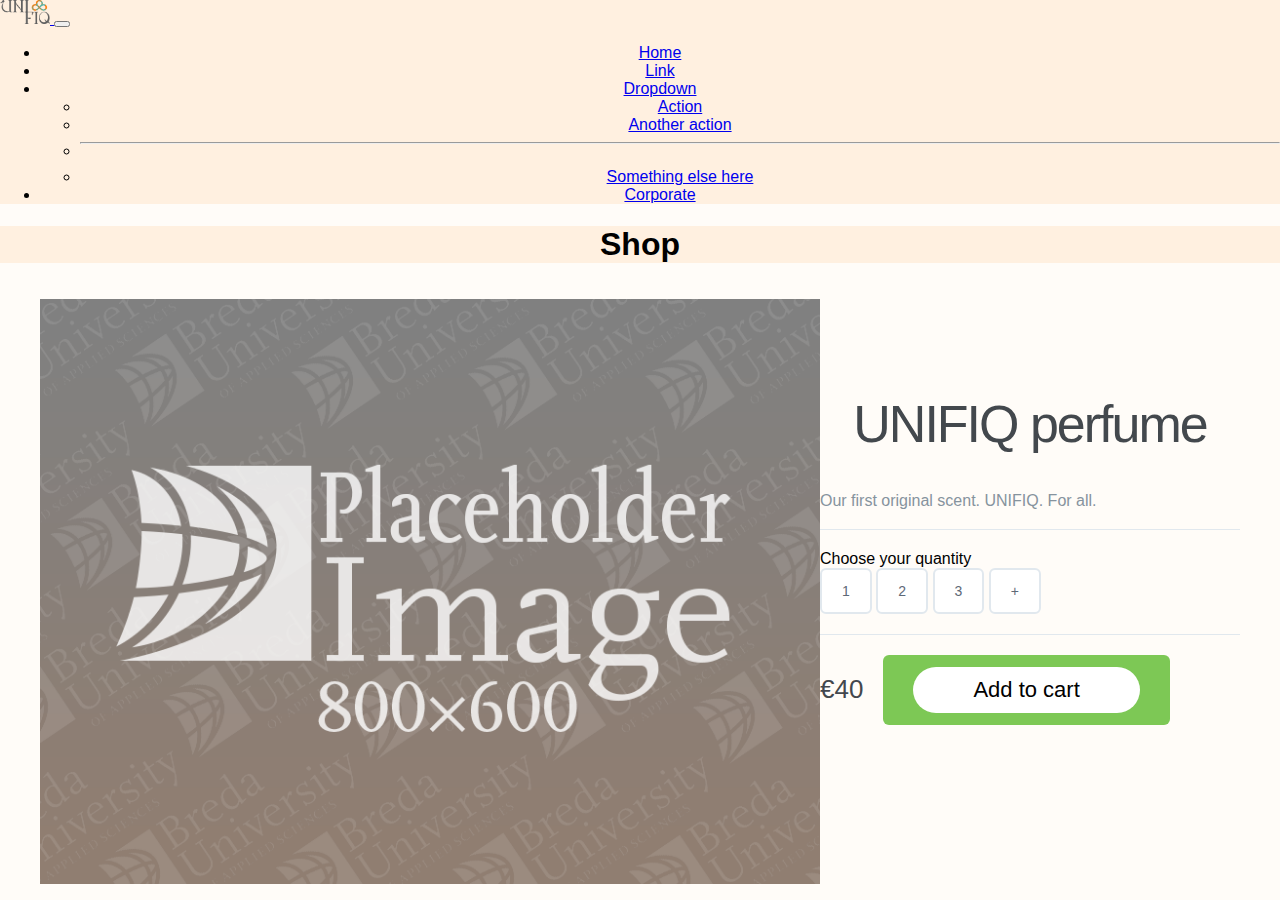
==== checkout.html @ 149c52ff "Worked on popup" ====
<!doctype html>
<html lang="en">
  <head>
    <meta charset="utf-8">
    <meta name="viewport" content="width=device-width, initial-scale=1">

    <!-- Bootstrap CSS -->
    <link href="https://cdn.jsdelivr.net/npm/bootstrap@5.1.1/dist/css/bootstrap.min.css" rel="stylesheet" integrity="sha384-F3w7mX95PdgyTmZZMECAngseQB83DfGTowi0iMjiWaeVhAn4FJkqJByhZMI3AhiU" crossorigin="anonymous">

    <!-- Own Styles -->
    <link rel="stylesheet" href="css/styles.css">

    <!-- Bootstrap Javascript -->
    <script src="https://cdn.jsdelivr.net/npm/bootstrap@5.1.1/dist/js/bootstrap.bundle.min.js" integrity="sha384-/bQdsTh/da6pkI1MST/rWKFNjaCP5gBSY4sEBT38Q/9RBh9AH40zEOg7Hlq2THRZ" crossorigin="anonymous"></script>

    <title>UNIFIQ Corporate Information</title>
  </head>
  <body>

    <!-- Navigation bar, adapted from https://getbootstrap.com/docs/5.1/components/navbar/ -->
    <nav class="navbar navbar-expand-lg navbar-light">
      <div class="container-fluid">
        <a class="navbar-brand" href="index.html">
          <img src="images/UNIFIQ.png" width="50" alt="Breda University of Applied Sciences">
        </a>
        <button class="navbar-toggler" type="button" data-bs-toggle="collapse" data-bs-target="#navbarSupportedContent" aria-controls="navbarSupportedContent" aria-expanded="false" aria-label="Toggle navigation">
          <span class="navbar-toggler-icon"></span>
        </button>
        <div class="collapse navbar-collapse" id="navbarSupportedContent">
          <ul class="navbar-nav me-auto mb-2 mb-lg-0">
            <li class="nav-item">
              <a class="nav-link" aria-current="page" href="index.html">Home</a>
            </li>
            <li class="nav-item">
              <a class="nav-link" href="#">Link</a>
            </li>
            <li class="nav-item dropdown">
              <a class="nav-link dropdown-toggle" href="#" id="navbarDropdown" role="button" data-bs-toggle="dropdown" aria-expanded="false">
                Dropdown
              </a>
              <ul class="dropdown-menu" aria-labelledby="navbarDropdown">
                <li><a class="dropdown-item" href="#">Action</a></li>
                <li><a class="dropdown-item" href="#">Another action</a></li>
                <li><hr class="dropdown-divider"></li>
                <li><a class="dropdown-item" href="#">Something else here</a></li>
              </ul>
            </li>
            <li class="nav-item">
              <a class="nav-link active" href="corporate.html">Corporate</a>
            </li>
          </ul>
        </div>
      </div>
    </nav>
    <!-- End of navigation bar -->

    <header class="py-2 py-md-4 py-lg-5 text-center container-fluid bg-gradient text-light">
      <h1 class="fw-light">Shop</h1>
    </header>
<main class="container">
 
  <!-- Left Column / Headphones Image -->
 <div class="left-column">
    <img data-image="black" src="images/placeholder.png" alt="UNIFIQ perfume">
  </div>
 
  <!-- Right Column -->
  <div class="right-column">
 
    <!-- Product Description -->
    <div class="product-description">
      <h1>UNIFIQ perfume</h1>
      <p>Our first original scent. UNIFIQ. For all.</p>
    </div>
 
    <!-- Product Configuration -->
    <div class="product-configuration">
 
      <!-- Cable Configuration -->
      <div class="quantity-config">
        <span>Choose your quantity</span>
 
        <div class="quantity-choose">
          <button>1</button>
          <button>2</button>
          <button>3</button>
			<button>+</button>
        </div>
    </div>
	  </div>
 
    <!-- Product Pricing -->
    <div class="product-price">
      <span>€40</span>
		<!-- Start atc button -->
		<div id="button" class="cart-btn">
			<button type="submit" class="btn" onClick="openPopup()">Add to cart</button>
			<div class="popup" id="popup">
				<img src="images/placeholder.png" alt="tick">
				<h2>Thank you!</h2>
				<p>Your order has been placed successfully.</p>
				<button type="button" onClick="closePopup()">OK</button>
				</div>
		</div>
    </div>
  </div>
	<script>
		let popup = document.getElementById("popup");
		
		function openPopup(){
			popup.classList.add("open-popup");
		function closePopup(){
			popup.classList.remove("open-popup");
		}
	</script>
</main>
  </body>
</html>
---- css/styles.css ----
/* Importing a Google Font */

@import url('https://fonts.googleapis.com/css2?family=Raleway:ital,wght@0,300;0,400;0,500&display=swap');

/* Changing the main font and background colour */

body {
	font-family: Raleway, sans-serif;
	background-color: #fffcf8;

}
.center {
  display: block;
  margin-left: auto;
  margin-right: auto;
  width: 25%;
}
/* Basic Styling */
html, body {
  height: 100%;
  width: 100%;
  margin: 0;
  font-family: 'Roboto', sans-serif;
}
 
/* Columns */
.left-column {
  width: 65%;
  position: relative;
}
.right-column {
  width: 35%;
  margin-top: 60px;
}
/* Left Column */
.left-column img {
  width: 100%;
  position: absolute;
  left: 0;
  top: 0;
}
 
.left-column img.active {
  opacity: 1;
}
/* Product Description */
.product-description {
  border-bottom: 1px solid #E1E8EE;
  margin-bottom: 20px;
}
.product-description span {
  font-size: 12px;
  color: #358ED7;
  letter-spacing: 1px;
  text-transform: uppercase;
  text-decoration: none;
}
.product-description h1 {
  font-weight: 300;
  font-size: 52px;
  color: #43484D;
  letter-spacing: -2px;
}
.product-description p {
  font-size: 16px;
  font-weight: 300;
  color: #86939E;
  line-height: 24px;
}
/* Cable Configuration */
.quantity-choose {
  margin-bottom: 20px;
}
 
.quantity-choose button {
  border: 2px solid #E1E8EE;
  border-radius: 6px;
  padding: 13px 20px;
  font-size: 14px;
  color: #5E6977;
  background-color: #fff;
  cursor: pointer;
  transition: all .5s;
}
 
.quantity-choose button:hover,
.quantity-choose button:active,
.quantity-choose button:focus {
  border: 2px solid #86939E;
  outline: none;
}
 
.quantity-config {
  border-bottom: 1px solid #E1E8EE;
  margin-bottom: 20px;
}
 
.quantity-config a {
  color: #358ED7;
  text-decoration: none;
  font-size: 12px;
  position: relative;
  margin: 10px 0;
  display: inline-block;
}
.quantity-config a:before {
  height: 15px;
  width: 15px;
  border-radius: 50%;
  border: 2px solid rgba(53, 142, 215, 0.5);
  display: inline-block;
  text-align: center;
  line-height: 16px;
  opacity: 0.5;
  margin-right: 5px;
}
/* Product Price */
.product-price {
  display: flex;
  align-items: center;
}
 
.product-price span {
  font-size: 26px;
  font-weight: 300;
  color: #43474D;
  margin-right: 20px;
}
 /* Popup */
.container {
  max-width: 1200px;
  margin: 0 auto;
  padding: 15px;
  display: flex;

}
.btn {
	padding: 10px 60px;
	background: #fff;
	border: 0;
	outline: none;
	cursor: pointer;
	font-size: 22px;
	font-weight: 500;
	border-radius: 30px;
}
.popup {
	width: 400px;
	background: #fff;
	border-radius: 6px;
	position: absolute;
	top: 0;
	left: 50%;
	transform: translate(-50%,-50%) scale(0.1);
	text-align: center;
	padding: 0 30px 30px;
	color: #333;
	visibility: hidden;
	transition: transform 0.4s, top 0.4s;
}
.open-popup {
	visibility: visible;
	top: 50%;
	transform: translate(-50%,-50%) scale(1);
}
.popup img{
	width: 100px;
	margin-top: -50px;
	border-radius: 50%;
	box-shadow: 0 2px 5px rgba(0, 0, 0, 0.2);
}
.popup h2{
	font-size: 38px;
	font-weight: 500;
	margin: 30px 0 10px;
}
.popup button {
	width: 100%;
	margin-top: 50px;
	padding: 10px 0;
	background: #6fd649;
	color: #fff;
	border: 0;
	outline: none;
	font-size: 18px;
	border-radius: 4px;
	cursor: pointer;
	box-shadow: 0 5px 5px rgba(0, 0, 0, 0.2);
}
.popup bottom{
	width: 100%;
	margin-top: 50px;
	padding: 10px 0;
	background: #6fd649;
	color: #fff;
	border: 0;
	outline: none;
	font-size: 18px;
	border-radius: 4px;
	cursor: pointer;
	box-shadow: 0 5px 5px rgba(0, 0, 0, 0.2);
}
/* End Popup */
.cart-btn {
  display: inline-block;
  background-color: #7DC855;
  border-radius: 6px;
  font-size: 16px;
  color: #FFFFFF;
  text-decoration: none;
  padding: 12px 30px;
  transition: all .5s;
}
.cart-btn:hover {
  background-color: #64af3d;
}
/* Responsive */
@media (max-width: 940px) {
  .container {
    flex-direction: column;
    margin-top: 60px;
  }
 
  .left-column,
  .right-column {
    width: 100%;
  }
 
  .left-column img {
    width: 300px;
    right: 0;
    top: -65px;
    left: initial;
  }
}
 
@media (max-width: 535px) {
  .left-column img {
    width: 220px;
    top: -85px;
  }
}

h1 {
  text-align: center;
}
h5 {
  text-align: center;
}
.card-text {
	text-align: center;
}
#team {
	border-radius: 50%;
}
.card {
	border-radius: 50px 50px;
}
/* Changing the background colour for the header */

header {
	background-color: #fff0e0;
	
}
.fw-light {
	color: black;
}
/* Changing the background color for the navigation bar */

.navbar {
	background-color: #fff0e0;

}
.navbar-collapse {
	text-align: center;
	
}
/* Effect on social media buttons */

footer a:hover {
	opacity: .5;
}

/* Add some content at the bottom of the video/page */
.content {
  position: sticky;
  bottom: 0;
  background: rgba(0, 0, 0, 0.0);
  color: #f1f1f1;
  width: 100%;
  padding: 20px;
}
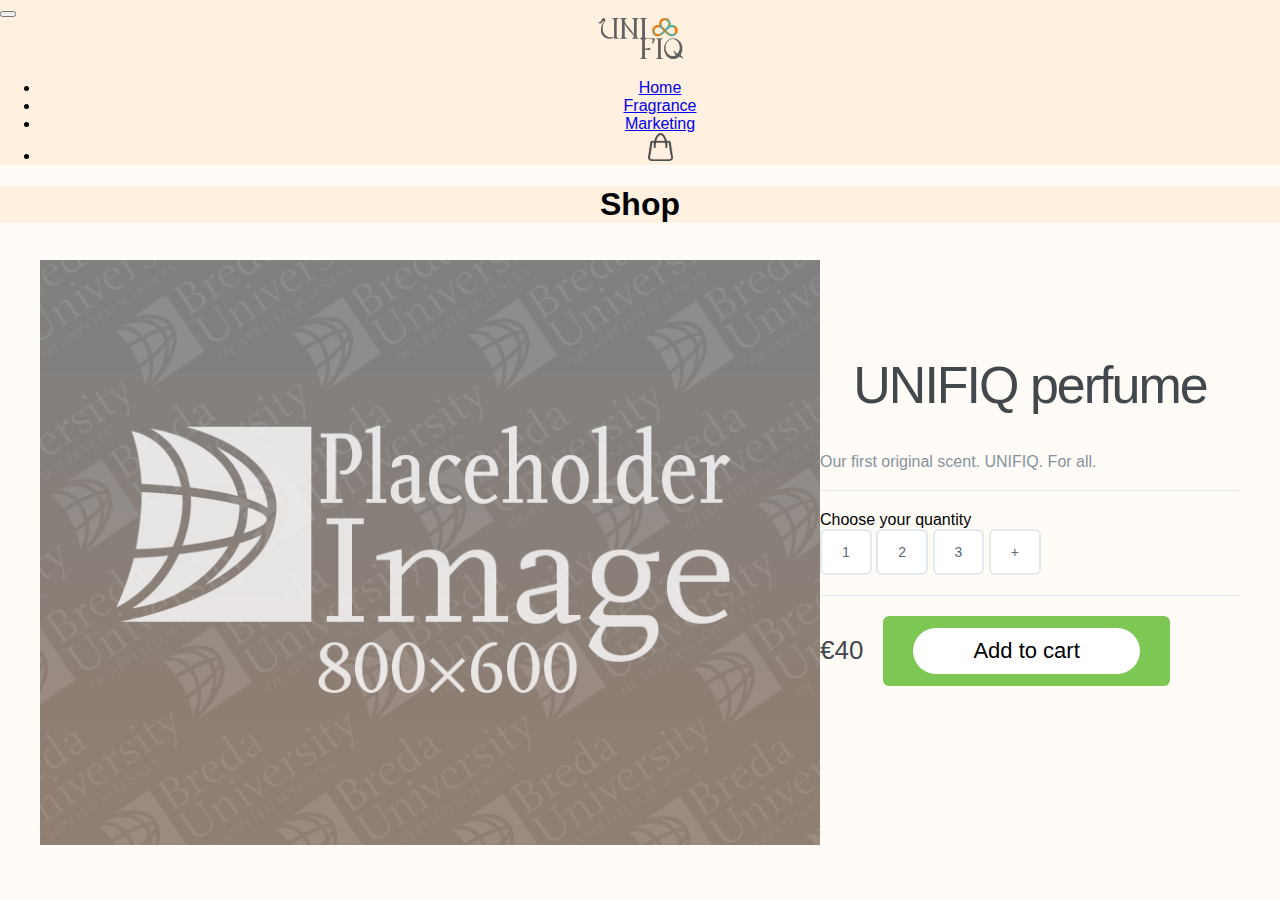
==== commit fb9fd6ac: "changes to homepage and nav bar" ====
--- a/checkout.html
+++ b/checkout.html
@@ -20,38 +20,31 @@
     <!-- Navigation bar, adapted from https://getbootstrap.com/docs/5.1/components/navbar/ -->
     <nav class="navbar navbar-expand-lg navbar-light">
       <div class="container-fluid">
-        <a class="navbar-brand" href="index.html">
-          <img src="images/UNIFIQ.png" width="50" alt="Breda University of Applied Sciences">
+        <a class="navbar-brand" href="#">
         </a>
         <button class="navbar-toggler" type="button" data-bs-toggle="collapse" data-bs-target="#navbarSupportedContent" aria-controls="navbarSupportedContent" aria-expanded="false" aria-label="Toggle navigation">
           <span class="navbar-toggler-icon"></span>
         </button>
         <div class="collapse navbar-collapse" id="navbarSupportedContent">
-          <ul class="navbar-nav me-auto mb-2 mb-lg-0">
+			  <img src="images/UNIFIQ.png" width="85" alt="Unifiq Logo">			
+          <ul class="navbar-nav me-auto mb-2 mb-lg-0 mx-auto">
             <li class="nav-item">
-              <a class="nav-link" aria-current="page" href="index.html">Home</a>
+              <a class="nav-link active" aria-current="page" href="index.html">Home</a>
             </li>
             <li class="nav-item">
-              <a class="nav-link" href="#">Link</a>
-            </li>
-            <li class="nav-item dropdown">
-              <a class="nav-link dropdown-toggle" href="#" id="navbarDropdown" role="button" data-bs-toggle="dropdown" aria-expanded="false">
-                Dropdown
-              </a>
-              <ul class="dropdown-menu" aria-labelledby="navbarDropdown">
-                <li><a class="dropdown-item" href="#">Action</a></li>
-                <li><a class="dropdown-item" href="#">Another action</a></li>
-                <li><hr class="dropdown-divider"></li>
-                <li><a class="dropdown-item" href="#">Something else here</a></li>
-              </ul>
+              <a class="nav-link" href="checkout.html">Fragrance</a>
             </li>
             <li class="nav-item">
-              <a class="nav-link active" href="corporate.html">Corporate</a>
+              <a class="nav-link" href="corporate.html">Marketing</a>
             </li>
-          </ul>
+<!-- we still need link to checkout here -->
+            <li class="nav-item">
+              <a class="nav-link" href="(final-checkout.html)"><img src="images/bag.png" width="25" alt="Bag Logo"></a>
+            </li>
+		  </ul>
         </div>
-      </div>
-    </nav>
+</div>
+  </nav>
     <!-- End of navigation bar -->
 
     <header class="py-2 py-md-4 py-lg-5 text-center container-fluid bg-gradient text-light">
--- a/css/styles.css
+++ b/css/styles.css
@@ -289,4 +289,9 @@
   color: #f1f1f1;
   width: 100%;
   padding: 20px;
-}+}
+.img-fluid {
+display: block;
+    margin-left: auto;
+    margin-right: auto
+}
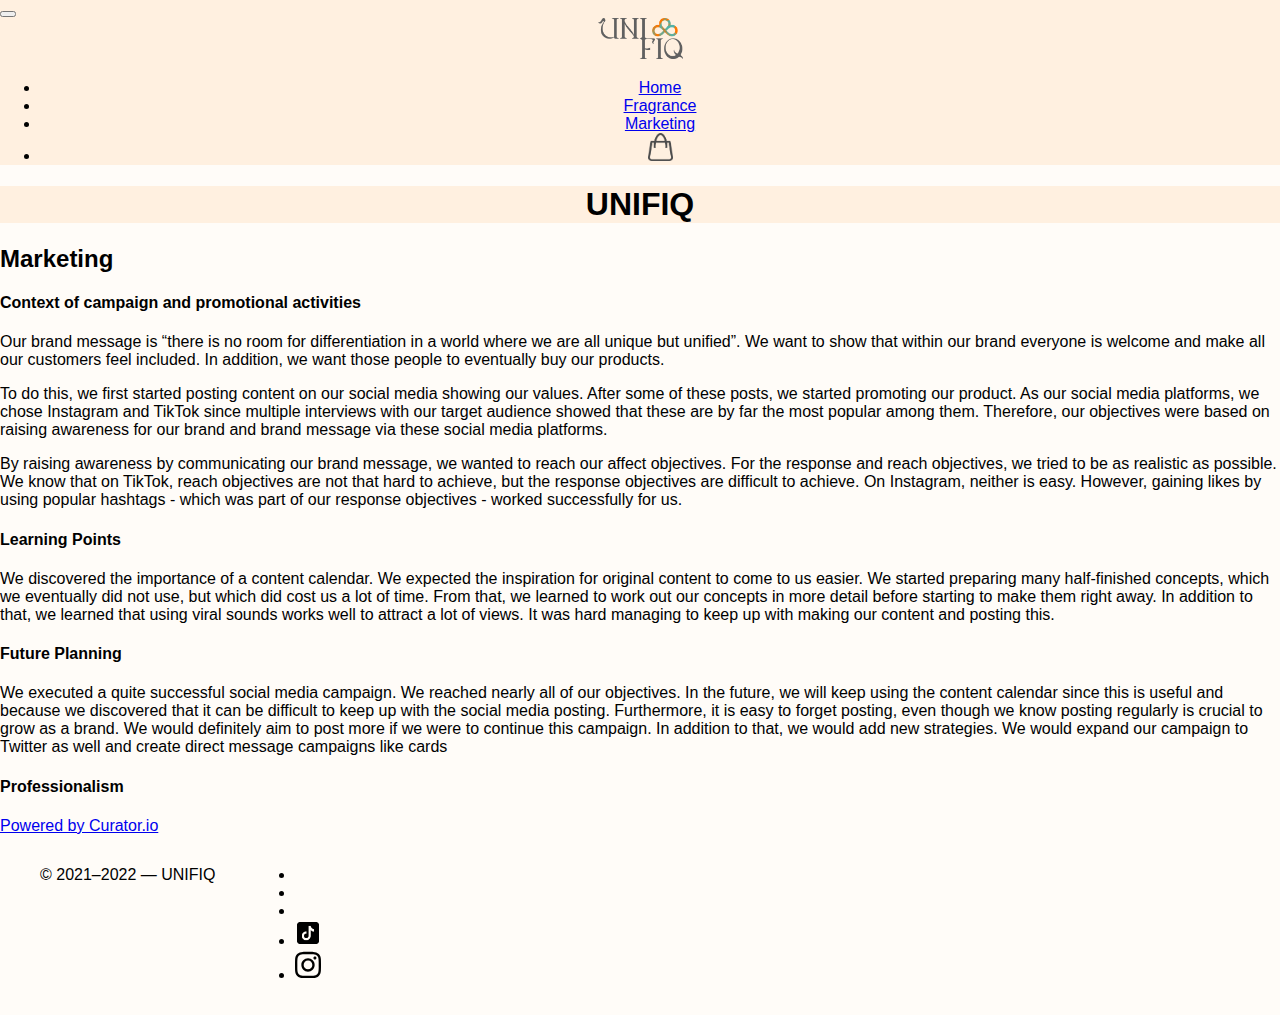
==== commit 7f7e967d: "changes" ====
--- a/checkout.html
+++ b/checkout.html
@@ -32,14 +32,14 @@
               <a class="nav-link active" aria-current="page" href="index.html">Home</a>
             </li>
             <li class="nav-item">
-              <a class="nav-link" href="checkout.html">Fragrance</a>
+              <a class="nav-link" href="shop.html">Fragrance</a>
             </li>
             <li class="nav-item">
-              <a class="nav-link" href="corporate.html">Marketing</a>
+              <a class="nav-link" href="marketing.html">Marketing</a>
             </li>
 <!-- we still need link to checkout here -->
             <li class="nav-item">
-              <a class="nav-link" href="(final-checkout.html)"><img src="images/bag.png" width="25" alt="Bag Logo"></a>
+              <a class="nav-link" href="checkout.html"><img src="images/bag.png" width="25" alt="Bag Logo"></a>
             </li>
 		  </ul>
         </div>
@@ -48,64 +48,66 @@
     <!-- End of navigation bar -->
 
     <header class="py-2 py-md-4 py-lg-5 text-center container-fluid bg-gradient text-light">
-      <h1 class="fw-light">Shop</h1>
+      <h1 class="fw-light">UNIFIQ</h1>
     </header>
-<main class="container">
- 
-  <!-- Left Column / Headphones Image -->
- <div class="left-column">
-    <img data-image="black" src="images/placeholder.png" alt="UNIFIQ perfume">
-  </div>
- 
-  <!-- Right Column -->
-  <div class="right-column">
- 
-    <!-- Product Description -->
-    <div class="product-description">
-      <h1>UNIFIQ perfume</h1>
-      <p>Our first original scent. UNIFIQ. For all.</p>
-    </div>
- 
-    <!-- Product Configuration -->
-    <div class="product-configuration">
- 
-      <!-- Cable Configuration -->
-      <div class="quantity-config">
-        <span>Choose your quantity</span>
- 
-        <div class="quantity-choose">
-          <button>1</button>
-          <button>2</button>
-          <button>3</button>
-			<button>+</button>
-        </div>
-    </div>
-	  </div>
- 
-    <!-- Product Pricing -->
-    <div class="product-price">
-      <span>€40</span>
-		<!-- Start atc button -->
-		<div id="button" class="cart-btn">
-			<button type="submit" class="btn" onClick="openPopup()">Add to cart</button>
-			<div class="popup" id="popup">
-				<img src="images/placeholder.png" alt="tick">
-				<h2>Thank you!</h2>
-				<p>Your order has been placed successfully.</p>
-				<button type="button" onClick="closePopup()">OK</button>
-				</div>
-		</div>
-    </div>
-  </div>
-	<script>
-		let popup = document.getElementById("popup");
-		
-		function openPopup(){
-			popup.classList.add("open-popup");
-		function closePopup(){
-			popup.classList.remove("open-popup");
-		}
-	</script>
-</main>
+
+    <main class="container-fluid py-4">
+      <h2>Marketing</h2>
+      <h4 class="mt-4">Context of campaign and promotional activities</h4>
+      <p>Our brand message is “there is no room for differentiation in a world where we are all unique but unified”. We want to show that within our brand everyone is welcome and make all our customers feel included. In addition, we want those people to eventually buy our products.</p>
+      <p>To do this, we first started posting content on our social media showing our values. After some of these posts, we started promoting our product. As our social media platforms, we chose Instagram and TikTok since multiple interviews with our target audience showed that these are by far the most popular among them. Therefore, our objectives were based on raising awareness for our brand and brand message via these social media platforms. </p>
+		<p> By raising awareness by communicating our brand message, we wanted to reach our affect objectives. For the response and reach objectives, we tried to be as realistic as possible. We know that on TikTok, reach objectives are not that hard to achieve, but the response objectives are difficult to achieve. On Instagram, neither is easy. However, gaining likes by using popular hashtags - which was part of our response objectives - worked successfully for us.  
+
+ </p>
+      <h4 class="mt-4">Learning Points</h4>
+      <p>We discovered the importance of a content calendar. We expected the inspiration for original content to come to us easier. We started preparing many half-finished concepts, which we eventually did not use, but which did cost us a lot of time. From that, we learned to work out our concepts in more detail before starting to make them right away. In addition to that, we learned that using viral sounds works well to attract a lot of views. It was hard managing to keep up with making our content and posting this. </p>
+      <h4 class="mt-4">Future Planning</h4>
+      <p>We executed a quite successful social media campaign. We reached nearly all of our objectives. In the future, we will keep using the content calendar since this is useful and because we discovered that it can be difficult to keep up with the social media posting. Furthermore, it is easy to forget posting, even though we know posting regularly is crucial to grow as a brand. We would definitely aim to post more if we were to continue this campaign. In addition to that, we would add new strategies. We would expand our campaign to Twitter as well and create direct message campaigns like cards</p>
+      
+      <h4 class="mt-4">Professionalism</h4>
+      <!-- Place <div> tag where you want the feed to appear -->
+<div id="curator-feed-default-feed-layout"><a href="https://curator.io" target="_blank" class="crt-logo crt-tag">Powered by Curator.io</a></div><!-- The Javascript can be moved to the end of the html page before the </body> tag --><script type="text/javascript">
+/* curator-feed-default-feed-layout */
+(function(){
+var i,e,d=document,s="script";i=d.createElement("script");i.async=1;i.charset="UTF-8";
+i.src="https://cdn.curator.io/published/b82d85bf-41a2-4a1a-b965-3757ee198da8.js";
+e=d.getElementsByTagName(s)[0];e.parentNode.insertBefore(i, e);
+})();
+</script>
+    </main>
+
+    <!-- A footer with socials -->
+    <footer class="sticky-bottom shadow-lg mt-5 py-4 bg-body">
+      <div class="container d-flex justify-content-between align-items-center">
+        <p>
+        © 2021–2022 — UNIFIQ&nbsp; &nbsp; &nbsp; &nbsp; &nbsp; </p>
+        <ul class="list-unstyled d-flex align-items-center opacity-75">
+          <li>
+            <a href="https://www.facebook.com/bredauniversityas" target="_blank">
+            </a>
+          </li>
+          <li>
+            <a href="https://www.linkedin.com/school/bredauniversityas/" target="_blank">
+            </a>
+          </li>
+          <li>
+            <a href="https://twitter.com/bredauas" target="_blank">
+            </a>
+          </li>
+          <li>
+            <a href="https://www.tiktok.com/@unifiq" target="_blank">
+              <img class="m-2" src="images/tiktok.png" alt="Follow us on TikTok" width="26">
+            </a>
+          </li>
+          <li>
+            <a href="https://www.instagram.com/unifiq.for.all/" target="_blank">
+              <img class="m-2" src="images/instagram.svg" alt="Follow us on Instagram" width="26">
+            </a>
+          </li>
+        </ul>
+      </div>
+    </footer>
+    <!-- End of the grid -->
+
   </body>
-</html>+</html>
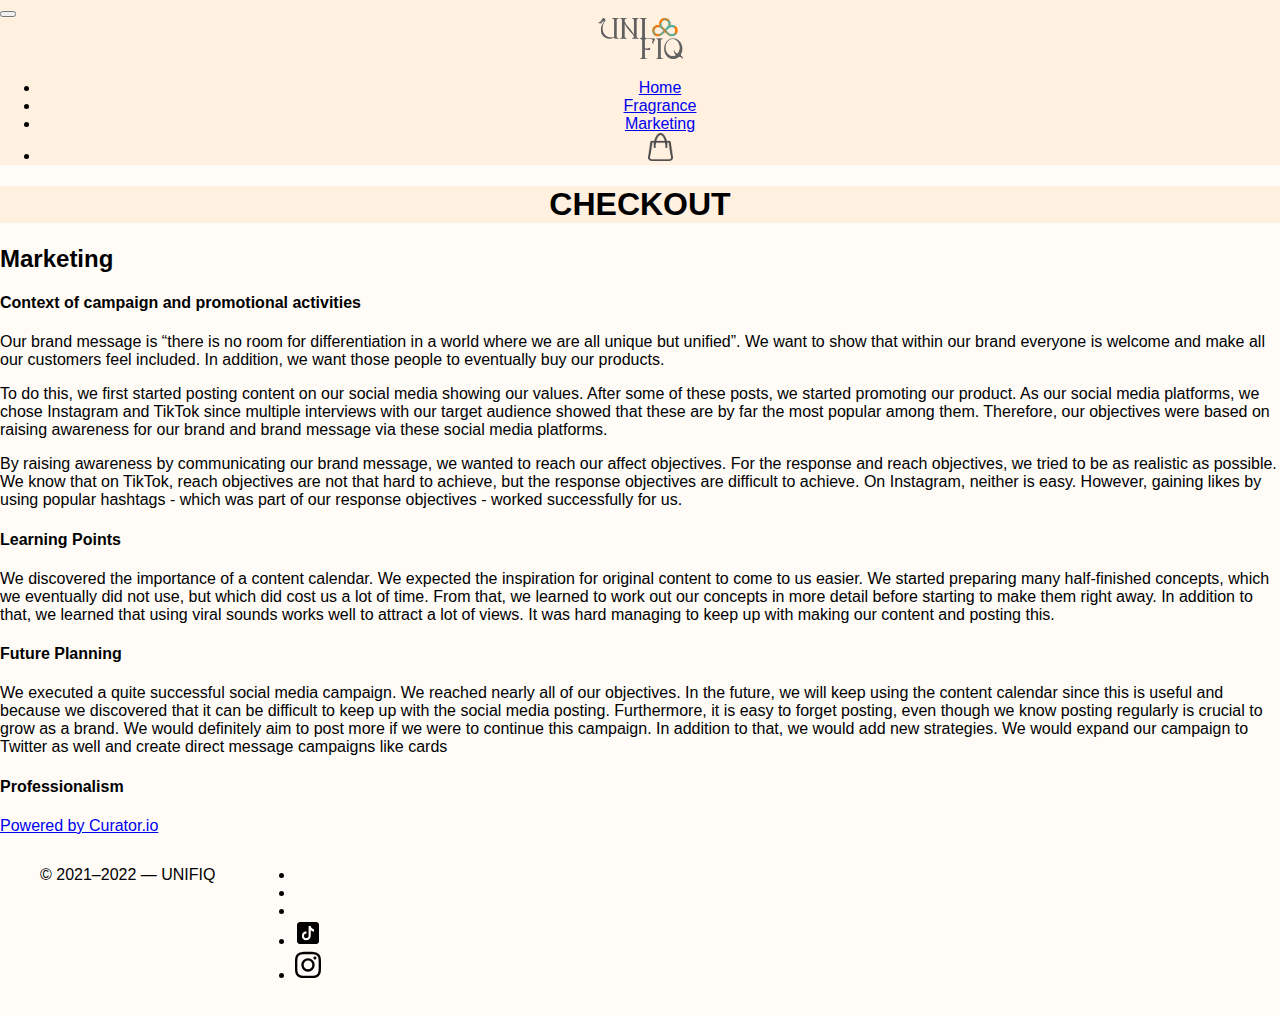
==== commit 1ba8685d: "thicker fonts" ====
--- a/checkout.html
+++ b/checkout.html
@@ -48,7 +48,7 @@
     <!-- End of navigation bar -->
 
     <header class="py-2 py-md-4 py-lg-5 text-center container-fluid bg-gradient text-light">
-      <h1 class="fw-light">UNIFIQ</h1>
+      <h1 class="fw-light">CHECKOUT</h1>
     </header>
 
     <main class="container-fluid py-4">
@@ -74,7 +74,7 @@
 e=d.getElementsByTagName(s)[0];e.parentNode.insertBefore(i, e);
 })();
 </script>
-    </main>
+  </main>
 
     <!-- A footer with socials -->
     <footer class="sticky-bottom shadow-lg mt-5 py-4 bg-body">
--- a/css/styles.css
+++ b/css/styles.css
@@ -66,6 +66,49 @@
   font-weight: 300;
   color: #86939E;
   line-height: 24px;
+}
+/* Product Color */
+.product-color {
+  margin-bottom: 30px;
+}
+ 
+.color-choose div {
+  display: inline-block;
+}
+ 
+.color-choose input[type=&amp;quot;radio&amp;quot;] {
+  display: none;
+}
+ 
+.color-choose input[type=&amp;quot;radio&amp;quot;] + label span {
+  display: inline-block;
+  width: 40px;
+  height: 40px;
+  margin: -1px 4px 0 0;
+  vertical-align: middle;
+  cursor: pointer;
+  border-radius: 50%;
+}
+ 
+.color-choose input[type=&amp;quot;radio&amp;quot;] + label span {
+  border: 2px solid #FFFFFF;
+  box-shadow: 0 1px 3px 0 rgba(0,0,0,0.33);
+}
+ 
+.color-choose input[type=&amp;quot;radio&amp;quot;]#red + label span {
+  background-color: #C91524;
+}
+.color-choose input[type=&amp;quot;radio&amp;quot;]#blue + label span {
+  background-color: #314780;
+}
+.color-choose input[type=&amp;quot;radio&amp;quot;]#black + label span {
+  background-color: #323232;
+}
+ 
+.color-choose input[type=&amp;quot;radio&amp;quot;]:checked + label span {
+  background-image: url(images/check-icn.svg);
+  background-repeat: no-repeat;
+  background-position: center;
 }
 /* Cable Configuration */
 .quantity-choose {
@@ -132,75 +175,7 @@
   margin: 0 auto;
   padding: 15px;
   display: flex;
-
-}
-.btn {
-	padding: 10px 60px;
-	background: #fff;
-	border: 0;
-	outline: none;
-	cursor: pointer;
-	font-size: 22px;
-	font-weight: 500;
-	border-radius: 30px;
-}
-.popup {
-	width: 400px;
-	background: #fff;
-	border-radius: 6px;
-	position: absolute;
-	top: 0;
-	left: 50%;
-	transform: translate(-50%,-50%) scale(0.1);
-	text-align: center;
-	padding: 0 30px 30px;
-	color: #333;
-	visibility: hidden;
-	transition: transform 0.4s, top 0.4s;
-}
-.open-popup {
-	visibility: visible;
-	top: 50%;
-	transform: translate(-50%,-50%) scale(1);
-}
-.popup img{
-	width: 100px;
-	margin-top: -50px;
-	border-radius: 50%;
-	box-shadow: 0 2px 5px rgba(0, 0, 0, 0.2);
-}
-.popup h2{
-	font-size: 38px;
-	font-weight: 500;
-	margin: 30px 0 10px;
-}
-.popup button {
-	width: 100%;
-	margin-top: 50px;
-	padding: 10px 0;
-	background: #6fd649;
-	color: #fff;
-	border: 0;
-	outline: none;
-	font-size: 18px;
-	border-radius: 4px;
-	cursor: pointer;
-	box-shadow: 0 5px 5px rgba(0, 0, 0, 0.2);
-}
-.popup bottom{
-	width: 100%;
-	margin-top: 50px;
-	padding: 10px 0;
-	background: #6fd649;
-	color: #fff;
-	border: 0;
-	outline: none;
-	font-size: 18px;
-	border-radius: 4px;
-	cursor: pointer;
-	box-shadow: 0 5px 5px rgba(0, 0, 0, 0.2);
-}
-/* End Popup */
+}
 .cart-btn {
   display: inline-block;
   background-color: #7DC855;
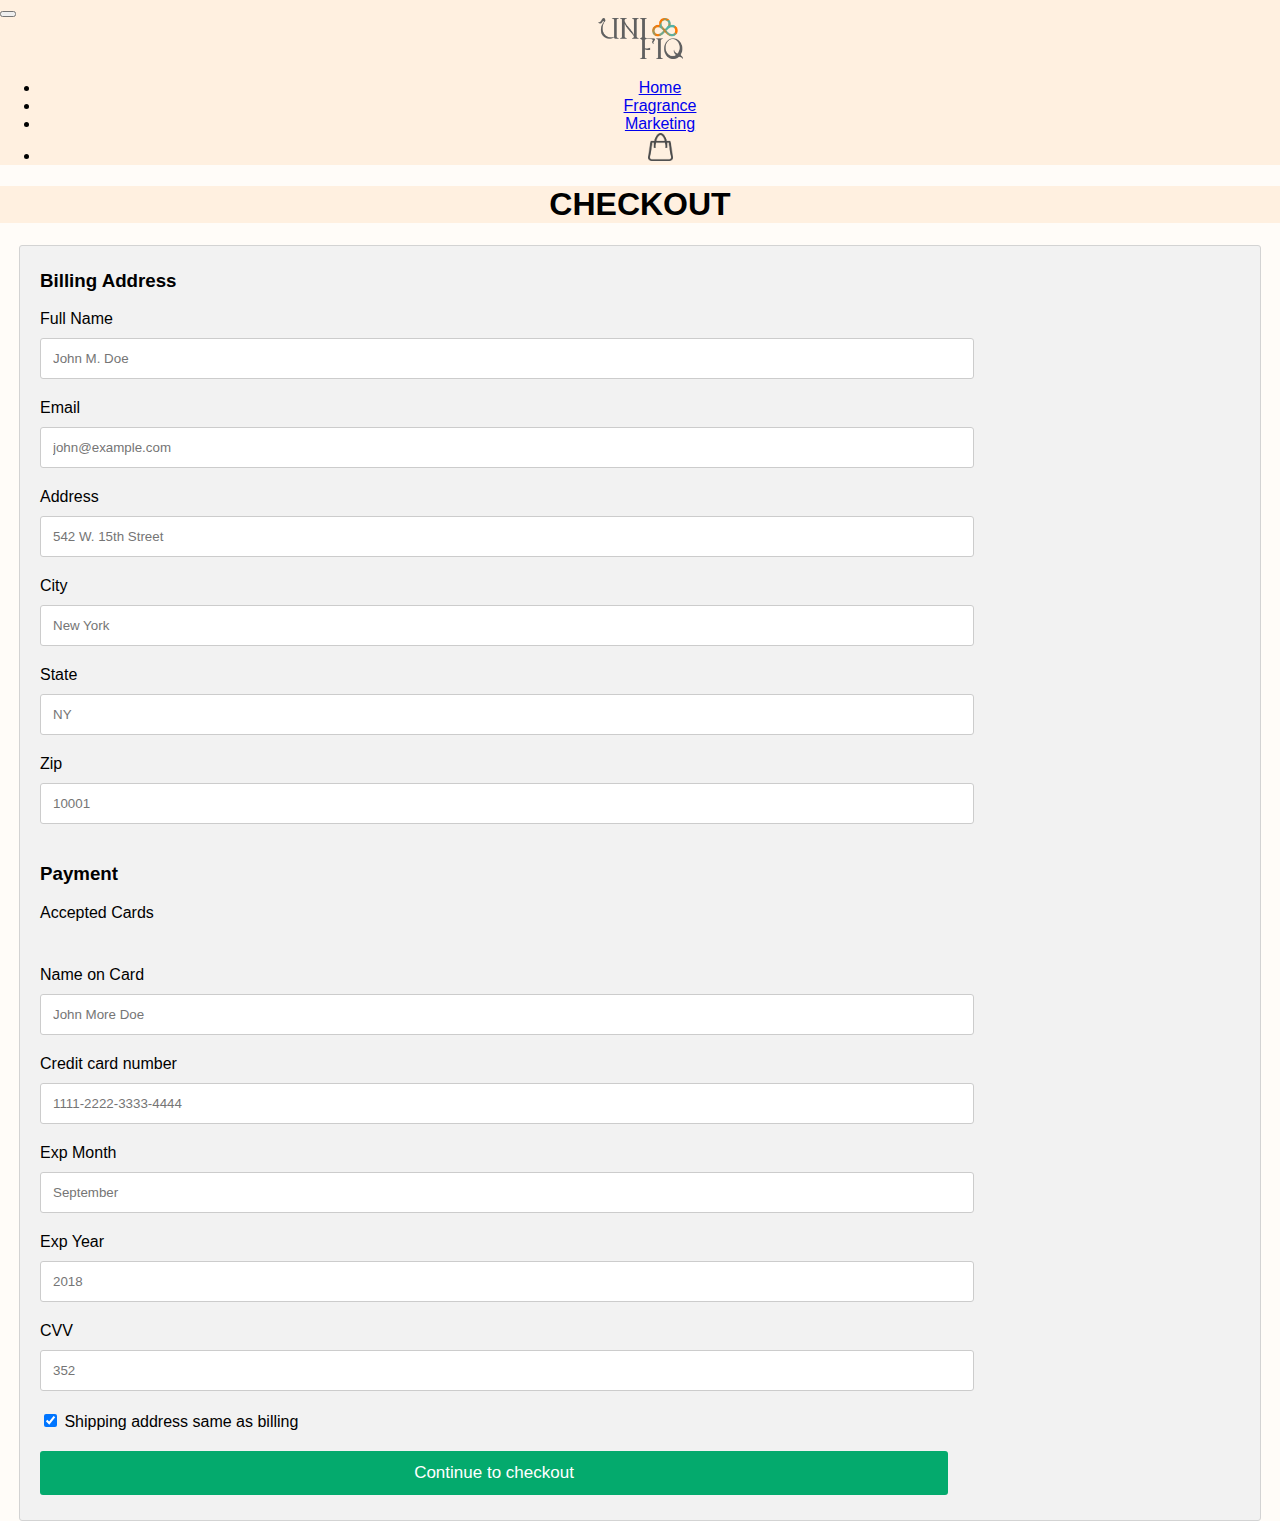
==== commit 4c41c9cd: "Added checkout" ====
--- a/checkout.html
+++ b/checkout.html
@@ -50,64 +50,71 @@
     <header class="py-2 py-md-4 py-lg-5 text-center container-fluid bg-gradient text-light">
       <h1 class="fw-light">CHECKOUT</h1>
     </header>
+	  <div class="row">
+  <div class="col-75">
+    <div class="container">
+      <form action="/action_page.php">
 
-    <main class="container-fluid py-4">
-      <h2>Marketing</h2>
-      <h4 class="mt-4">Context of campaign and promotional activities</h4>
-      <p>Our brand message is “there is no room for differentiation in a world where we are all unique but unified”. We want to show that within our brand everyone is welcome and make all our customers feel included. In addition, we want those people to eventually buy our products.</p>
-      <p>To do this, we first started posting content on our social media showing our values. After some of these posts, we started promoting our product. As our social media platforms, we chose Instagram and TikTok since multiple interviews with our target audience showed that these are by far the most popular among them. Therefore, our objectives were based on raising awareness for our brand and brand message via these social media platforms. </p>
-		<p> By raising awareness by communicating our brand message, we wanted to reach our affect objectives. For the response and reach objectives, we tried to be as realistic as possible. We know that on TikTok, reach objectives are not that hard to achieve, but the response objectives are difficult to achieve. On Instagram, neither is easy. However, gaining likes by using popular hashtags - which was part of our response objectives - worked successfully for us.  
+        <div class="row">
+          <div class="col-50">
+            <h3>Billing Address</h3>
+            <label for="fname"><i class="fa fa-user"></i> Full Name</label>
+            <input type="text" id="fname" name="firstname" placeholder="John M. Doe">
+            <label for="email"><i class="fa fa-envelope"></i> Email</label>
+            <input type="text" id="email" name="email" placeholder="john@example.com">
+            <label for="adr"><i class="fa fa-address-card-o"></i> Address</label>
+            <input type="text" id="adr" name="address" placeholder="542 W. 15th Street">
+            <label for="city"><i class="fa fa-institution"></i> City</label>
+            <input type="text" id="city" name="city" placeholder="New York">
 
- </p>
-      <h4 class="mt-4">Learning Points</h4>
-      <p>We discovered the importance of a content calendar. We expected the inspiration for original content to come to us easier. We started preparing many half-finished concepts, which we eventually did not use, but which did cost us a lot of time. From that, we learned to work out our concepts in more detail before starting to make them right away. In addition to that, we learned that using viral sounds works well to attract a lot of views. It was hard managing to keep up with making our content and posting this. </p>
-      <h4 class="mt-4">Future Planning</h4>
-      <p>We executed a quite successful social media campaign. We reached nearly all of our objectives. In the future, we will keep using the content calendar since this is useful and because we discovered that it can be difficult to keep up with the social media posting. Furthermore, it is easy to forget posting, even though we know posting regularly is crucial to grow as a brand. We would definitely aim to post more if we were to continue this campaign. In addition to that, we would add new strategies. We would expand our campaign to Twitter as well and create direct message campaigns like cards</p>
-      
-      <h4 class="mt-4">Professionalism</h4>
-      <!-- Place <div> tag where you want the feed to appear -->
-<div id="curator-feed-default-feed-layout"><a href="https://curator.io" target="_blank" class="crt-logo crt-tag">Powered by Curator.io</a></div><!-- The Javascript can be moved to the end of the html page before the </body> tag --><script type="text/javascript">
-/* curator-feed-default-feed-layout */
-(function(){
-var i,e,d=document,s="script";i=d.createElement("script");i.async=1;i.charset="UTF-8";
-i.src="https://cdn.curator.io/published/b82d85bf-41a2-4a1a-b965-3757ee198da8.js";
-e=d.getElementsByTagName(s)[0];e.parentNode.insertBefore(i, e);
-})();
-</script>
-  </main>
+            <div class="row">
+              <div class="col-50">
+                <label for="state">State</label>
+                <input type="text" id="state" name="state" placeholder="NY">
+              </div>
+              <div class="col-50">
+                <label for="zip">Zip</label>
+                <input type="text" id="zip" name="zip" placeholder="10001">
+              </div>
+            </div>
+          </div>
 
-    <!-- A footer with socials -->
-    <footer class="sticky-bottom shadow-lg mt-5 py-4 bg-body">
-      <div class="container d-flex justify-content-between align-items-center">
-        <p>
-        © 2021–2022 — UNIFIQ&nbsp; &nbsp; &nbsp; &nbsp; &nbsp; </p>
-        <ul class="list-unstyled d-flex align-items-center opacity-75">
-          <li>
-            <a href="https://www.facebook.com/bredauniversityas" target="_blank">
-            </a>
-          </li>
-          <li>
-            <a href="https://www.linkedin.com/school/bredauniversityas/" target="_blank">
-            </a>
-          </li>
-          <li>
-            <a href="https://twitter.com/bredauas" target="_blank">
-            </a>
-          </li>
-          <li>
-            <a href="https://www.tiktok.com/@unifiq" target="_blank">
-              <img class="m-2" src="images/tiktok.png" alt="Follow us on TikTok" width="26">
-            </a>
-          </li>
-          <li>
-            <a href="https://www.instagram.com/unifiq.for.all/" target="_blank">
-              <img class="m-2" src="images/instagram.svg" alt="Follow us on Instagram" width="26">
-            </a>
-          </li>
-        </ul>
-      </div>
-    </footer>
-    <!-- End of the grid -->
+          <div class="col-50">
+            <h3>Payment</h3>
+            <label for="fname">Accepted Cards</label>
+            <div class="icon-container">
+              <i class="fa fa-cc-visa" style="color:navy;"></i>
+              <i class="fa fa-cc-amex" style="color:blue;"></i>
+              <i class="fa fa-cc-mastercard" style="color:red;"></i>
+              <i class="fa fa-cc-discover" style="color:orange;"></i>
+            </div>
+            <label for="cname">Name on Card</label>
+            <input type="text" id="cname" name="cardname" placeholder="John More Doe">
+            <label for="ccnum">Credit card number</label>
+            <input type="text" id="ccnum" name="cardnumber" placeholder="1111-2222-3333-4444">
+            <label for="expmonth">Exp Month</label>
+            <input type="text" id="expmonth" name="expmonth" placeholder="September">
 
+            <div class="row">
+              <div class="col-50">
+                <label for="expyear">Exp Year</label>
+                <input type="text" id="expyear" name="expyear" placeholder="2018">
+              </div>
+              <div class="col-50">
+                <label for="cvv">CVV</label>
+                <input type="text" id="cvv" name="cvv" placeholder="352">
+              </div>
+            </div>
+          </div>
+
+        </div>
+        <label>
+          <input type="checkbox" checked="checked" name="sameadr"> Shipping address same as billing
+        </label>
+        <input type="submit" value="Continue to checkout" class="btn">
+      </form>
+    </div>
+  </div>
+  </div>
   </body>
 </html>
--- a/css/styles.css
+++ b/css/styles.css
@@ -22,27 +22,42 @@
   margin: 0;
   font-family: 'Roboto', sans-serif;
 }
- 
+.container {
+  max-width: 1200px;
+  margin: 0 auto;
+  padding: 15px;
+  display: flex;
+}
+
 /* Columns */
 .left-column {
   width: 65%;
   position: relative;
 }
+
 .right-column {
   width: 35%;
   margin-top: 60px;
 }
+
+
 /* Left Column */
 .left-column img {
-  width: 100%;
+  width: 50%;
   position: absolute;
   left: 0;
   top: 0;
-}
- 
+  opacity: 100;
+  transition: all 0.3s ease;
+}
+
 .left-column img.active {
   opacity: 1;
 }
+
+
+/* Right Column */
+
 /* Product Description */
 .product-description {
   border-bottom: 1px solid #E1E8EE;
@@ -67,55 +82,22 @@
   color: #86939E;
   line-height: 24px;
 }
-/* Product Color */
-.product-color {
-  margin-bottom: 30px;
-}
- 
-.color-choose div {
+
+/* Product Configuration */
+.product-color span,
+.cable-config span {
+  font-size: 14px;
+  font-weight: 400;
+  color: #86939E;
+  margin-bottom: 20px;
   display: inline-block;
 }
- 
-.color-choose input[type=&amp;quot;radio&amp;quot;] {
-  display: none;
-}
- 
-.color-choose input[type=&amp;quot;radio&amp;quot;] + label span {
-  display: inline-block;
-  width: 40px;
-  height: 40px;
-  margin: -1px 4px 0 0;
-  vertical-align: middle;
-  cursor: pointer;
-  border-radius: 50%;
-}
- 
-.color-choose input[type=&amp;quot;radio&amp;quot;] + label span {
-  border: 2px solid #FFFFFF;
-  box-shadow: 0 1px 3px 0 rgba(0,0,0,0.33);
-}
- 
-.color-choose input[type=&amp;quot;radio&amp;quot;]#red + label span {
-  background-color: #C91524;
-}
-.color-choose input[type=&amp;quot;radio&amp;quot;]#blue + label span {
-  background-color: #314780;
-}
-.color-choose input[type=&amp;quot;radio&amp;quot;]#black + label span {
-  background-color: #323232;
-}
- 
-.color-choose input[type=&amp;quot;radio&amp;quot;]:checked + label span {
-  background-image: url(images/check-icn.svg);
-  background-repeat: no-repeat;
-  background-position: center;
-}
 /* Cable Configuration */
-.quantity-choose {
-  margin-bottom: 20px;
-}
- 
-.quantity-choose button {
+.cable-choose {
+  margin-bottom: 20px;
+}
+
+.cable-choose button {
   border: 2px solid #E1E8EE;
   border-radius: 6px;
   padding: 13px 20px;
@@ -125,20 +107,20 @@
   cursor: pointer;
   transition: all .5s;
 }
- 
-.quantity-choose button:hover,
-.quantity-choose button:active,
-.quantity-choose button:focus {
+
+.cable-choose button:hover,
+.cable-choose button:active,
+.cable-choose button:focus {
   border: 2px solid #86939E;
   outline: none;
 }
- 
-.quantity-config {
+
+.cable-config {
   border-bottom: 1px solid #E1E8EE;
   margin-bottom: 20px;
 }
- 
-.quantity-config a {
+
+.cable-config a {
   color: #358ED7;
   text-decoration: none;
   font-size: 12px;
@@ -146,7 +128,8 @@
   margin: 10px 0;
   display: inline-block;
 }
-.quantity-config a:before {
+.cable-config a:before {
+  content: "?";
   height: 15px;
   width: 15px;
   border-radius: 50%;
@@ -157,25 +140,20 @@
   opacity: 0.5;
   margin-right: 5px;
 }
+
 /* Product Price */
 .product-price {
   display: flex;
   align-items: center;
 }
- 
+
 .product-price span {
   font-size: 26px;
   font-weight: 300;
   color: #43474D;
   margin-right: 20px;
 }
- /* Popup */
-.container {
-  max-width: 1200px;
-  margin: 0 auto;
-  padding: 15px;
-  display: flex;
-}
+
 .cart-btn {
   display: inline-block;
   background-color: #7DC855;
@@ -189,18 +167,19 @@
 .cart-btn:hover {
   background-color: #64af3d;
 }
+
 /* Responsive */
 @media (max-width: 940px) {
   .container {
     flex-direction: column;
     margin-top: 60px;
   }
- 
+
   .left-column,
   .right-column {
     width: 100%;
   }
- 
+
   .left-column img {
     width: 300px;
     right: 0;
@@ -208,7 +187,7 @@
     left: initial;
   }
 }
- 
+
 @media (max-width: 535px) {
   .left-column img {
     width: 220px;
@@ -270,3 +249,88 @@
     margin-left: auto;
     margin-right: auto
 }
+.row {
+  display: -ms-flexbox; /* IE10 */
+  display: flex;
+  -ms-flex-wrap: wrap; /* IE10 */
+  flex-wrap: wrap;
+  margin: 0 -16px;
+}
+
+.col-25 {
+  -ms-flex: 25%; /* IE10 */
+  flex: 25%;
+}
+
+.col-50 {
+  -ms-flex: 50%; /* IE10 */
+  flex: 50%;
+}
+
+.col-75 {
+  -ms-flex: 75%; /* IE10 */
+  flex: 75%;
+}
+
+.col-25,
+.col-50,
+.col-75 {
+  padding: 0 16px;
+}
+
+.container {
+  background-color: #f2f2f2;
+  padding: 5px 20px 15px 20px;
+  border: 1px solid lightgrey;
+  border-radius: 3px;
+}
+
+input[type=text] {
+  width: 100%;
+  margin-bottom: 20px;
+  padding: 12px;
+  border: 1px solid #ccc;
+  border-radius: 3px;
+}
+
+label {
+  margin-bottom: 10px;
+  display: block;
+}
+
+.icon-container {
+  margin-bottom: 20px;
+  padding: 7px 0;
+  font-size: 24px;
+}
+
+.btn {
+  background-color: #04AA6D;
+  color: white;
+  padding: 12px;
+  margin: 10px 0;
+  border: none;
+  width: 100%;
+  border-radius: 3px;
+  cursor: pointer;
+  font-size: 17px;
+}
+
+.btn:hover {
+  background-color: #45a049;
+}
+
+span.price {
+  float: right;
+  color: grey;
+}
+
+/* Responsive layout - when the screen is less than 800px wide, make the two columns stack on top of each other instead of next to each other (and change the direction - make the "cart" column go on top) */
+@media (max-width: 800px) {
+  .row {
+    flex-direction: column-reverse;
+  }
+  .col-25 {
+    margin-bottom: 20px;
+  }
+}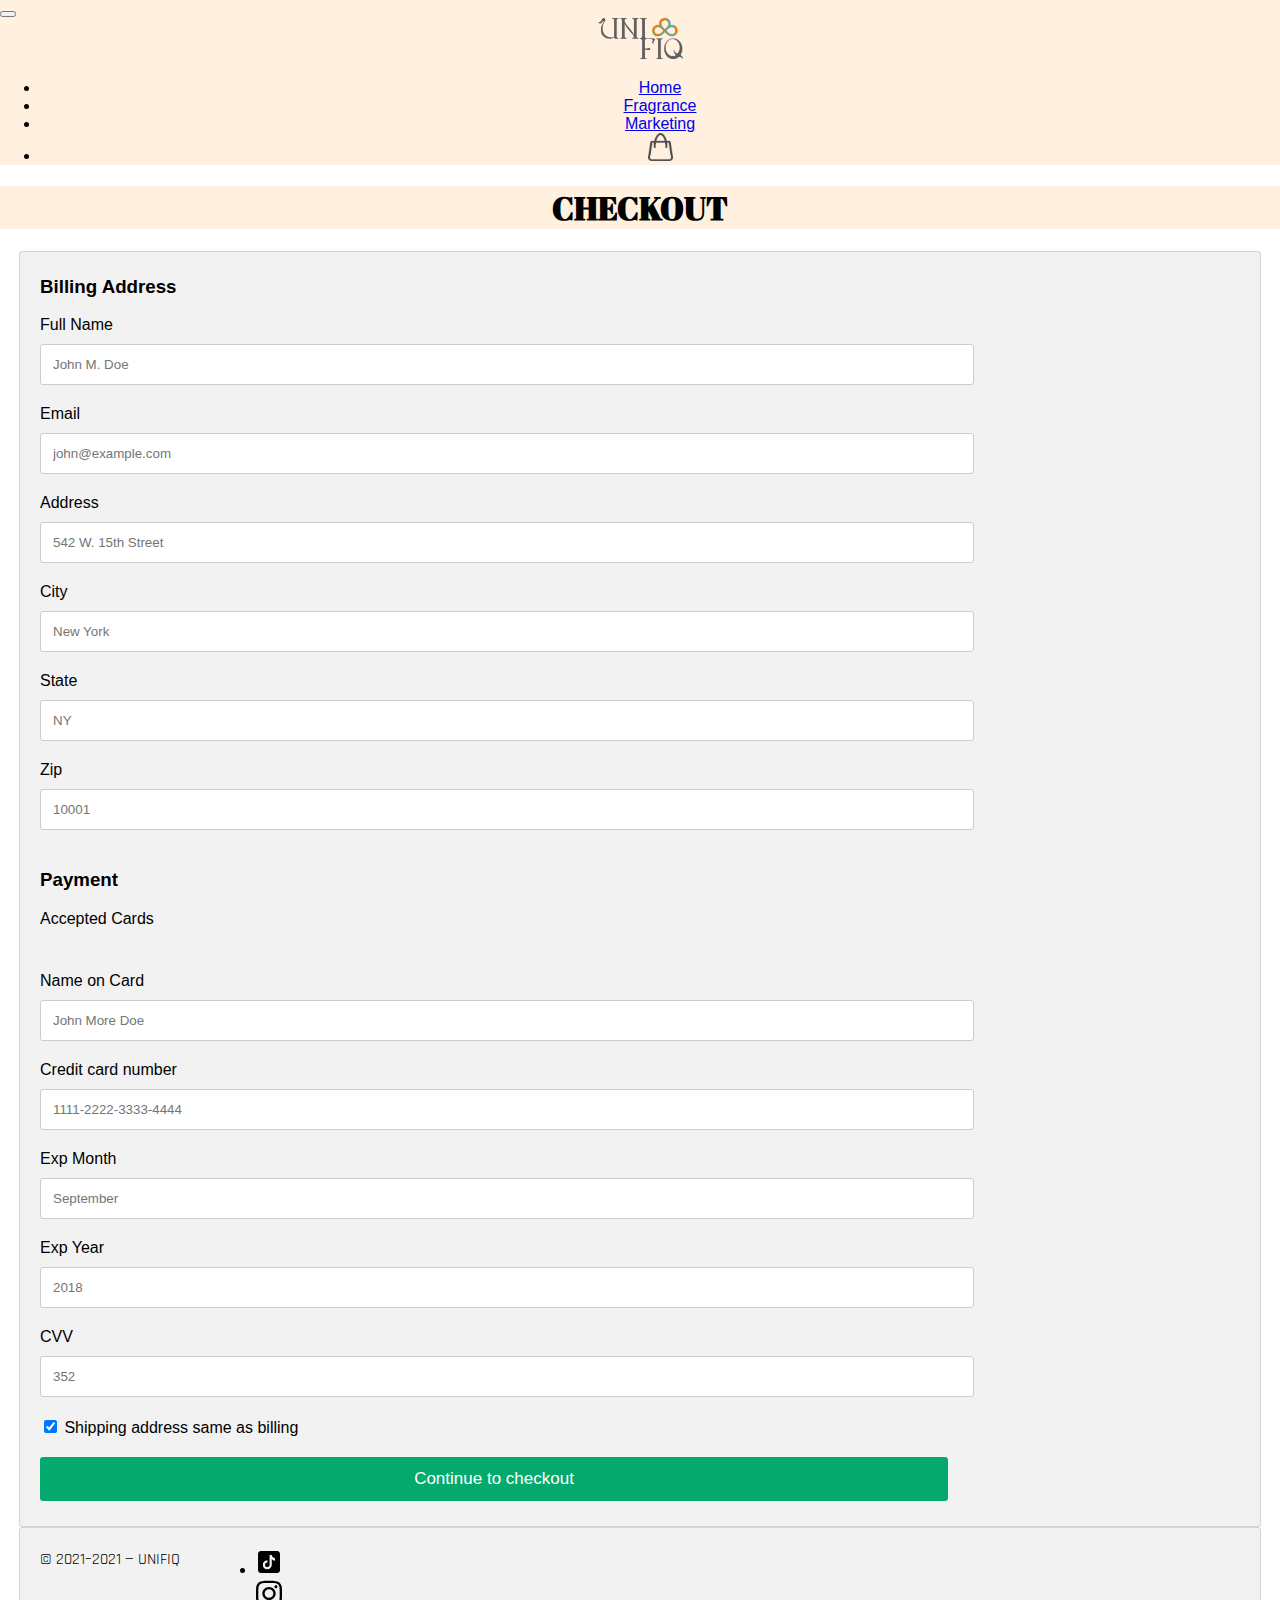
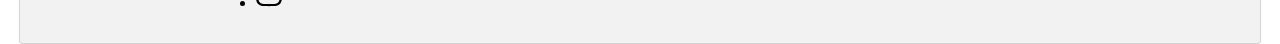
==== commit 4fe1143f: "checkout footer" ====
--- a/checkout.html
+++ b/checkout.html
@@ -116,5 +116,25 @@
     </div>
   </div>
   </div>
+    <!-- A footer with socials -->
+    <footer class="shadow-lg mt-5 py-4 bg-body">
+      <div class="container d-flex justify-content-between align-items-center">
+        <p>
+        © 2021–2021 — UNIFIQ&nbsp; &nbsp; &nbsp; &nbsp; &nbsp; </p>
+        <ul class="list-unstyled d-flex align-items-center opacity-75">
+          <li>
+            <a href="https://www.tiktok.com/@unifiq" target="_blank">
+              <img class="m-2" src="images/tiktok.png" alt="Follow us on YouTube" width="26">
+            </a>
+          </li>
+          <li>
+            <a href="https://www.instagram.com/unifiq.for.all/" target="_blank">
+              <img class="m-2" src="images/instagram.svg" alt="Follow us on Instagram" width="26">
+            </a>
+          </li>
+        </ul>
+      </div>
+    </footer>
+    <!-- End of the grid -->
   </body>
 </html>
--- a/css/styles.css
+++ b/css/styles.css
@@ -2,11 +2,14 @@
 
 @import url('https://fonts.googleapis.com/css2?family=Raleway:ital,wght@0,300;0,400;0,500&display=swap');
 
+@import url('https://fonts.googleapis.com/css2?family=Rajdhani&display=swap');
+
+@import url('https://fonts.googleapis.com/css2?family=Abril+Fatface&display=swap');
+
 /* Changing the main font and background colour */
 
-body {
-	font-family: Raleway, sans-serif;
-	background-color: #fffcf8;
+body, p{
+	font-family: 'Rajdhani', sans-serif;
 
 }
 .center {
@@ -43,7 +46,7 @@
 
 /* Left Column */
 .left-column img {
-  width: 50%;
+  width: 35%;
   position: absolute;
   left: 0;
   top: 0;
@@ -196,8 +199,10 @@
 }
 
 h1 {
+	font-family: 'Abril Fatface', cursive;
   text-align: center;
 }
+
 h5 {
   text-align: center;
 }
@@ -333,4 +338,4 @@
   .col-25 {
     margin-bottom: 20px;
   }
-}+}
